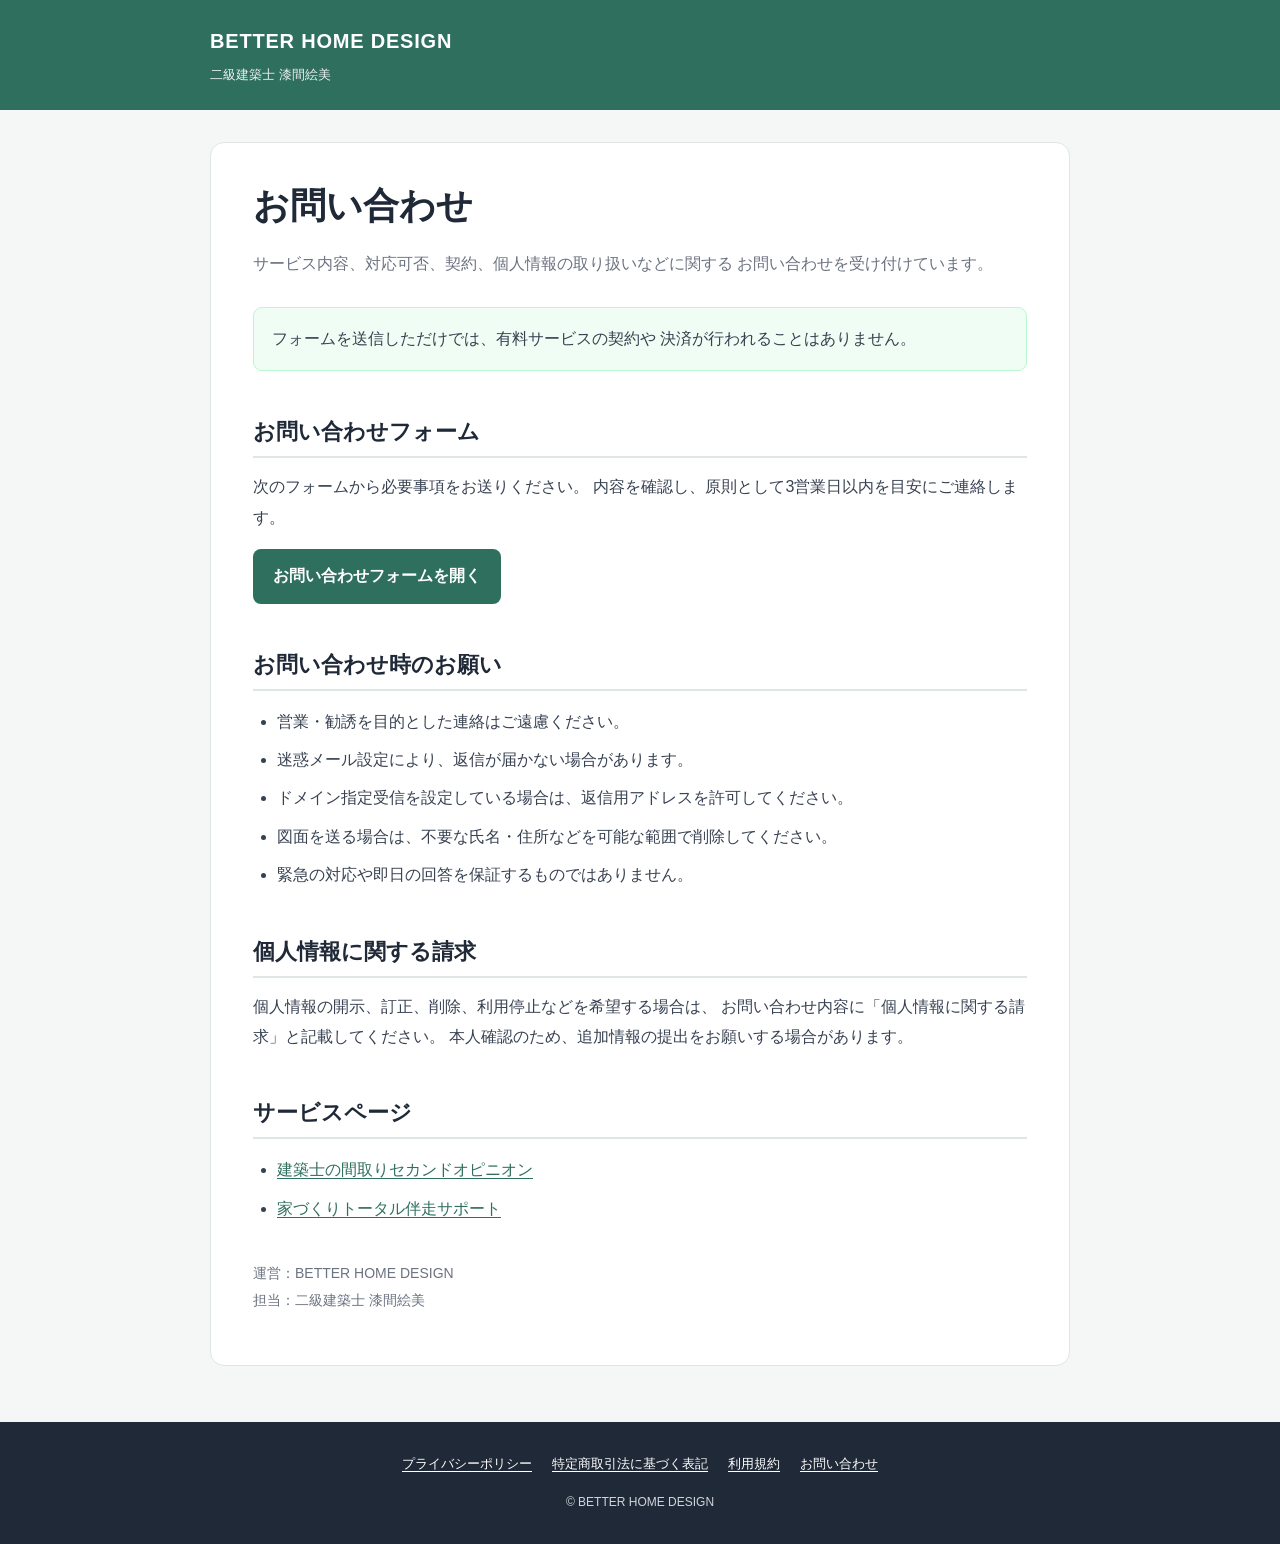
==== contact.html @ a0e67a59 "Add contact.html for inquiry information" ====
<!doctype html>
<html lang="ja">
<head>
  <meta charset="UTF-8">
  <meta name="viewport" content="width=device-width,initial-scale=1">
  <meta name="description" content="BETTER HOME DESIGNへのお問い合わせ窓口です。">
  <title>お問い合わせ｜BETTER HOME DESIGN</title>
  <link rel="stylesheet" href="styles.css">
</head>

<body>
  <header class="site-header">
    <div class="header-inner">
      <p class="brand-name">
        <a href="./">BETTER HOME DESIGN</a>
      </p>
      <p class="brand-description">二級建築士 漆間絵美</p>
    </div>
  </header>

  <main>
    <h1>お問い合わせ</h1>

    <p class="lead">
      サービス内容、対応可否、契約、個人情報の取り扱いなどに関する
      お問い合わせを受け付けています。
    </p>

    <div class="notice">
      フォームを送信しただけでは、有料サービスの契約や
      決済が行われることはありません。
    </div>

    <h2>お問い合わせフォーム</h2>

    <p>
      次のフォームから必要事項をお送りください。
      内容を確認し、原則として3営業日以内を目安にご連絡します。
    </p>

    <p>
      <a
        class="button"
        href="【要入力：お問い合わせフォームURL】"
        target="_blank"
        rel="noopener noreferrer"
      >
        お問い合わせフォームを開く
      </a>
    </p>

    <h2>お問い合わせ時のお願い</h2>

    <ul>
      <li>営業・勧誘を目的とした連絡はご遠慮ください。</li>
      <li>迷惑メール設定により、返信が届かない場合があります。</li>
      <li>ドメイン指定受信を設定している場合は、返信用アドレスを許可してください。</li>
      <li>図面を送る場合は、不要な氏名・住所などを可能な範囲で削除してください。</li>
      <li>緊急の対応や即日の回答を保証するものではありません。</li>
    </ul>

    <h2>個人情報に関する請求</h2>

    <p>
      個人情報の開示、訂正、削除、利用停止などを希望する場合は、
      お問い合わせ内容に「個人情報に関する請求」と記載してください。
      本人確認のため、追加情報の提出をお願いする場合があります。
    </p>

    <h2>サービスページ</h2>

    <ul>
      <li>
        <a href="https://emy-renovation.github.io/madori-consulting/">
          建築士の間取りセカンドオピニオン
        </a>
      </li>
      <li>
        <a href="https://emy-renovation.github.io/total-support/">
          家づくりトータル伴走サポート
        </a>
      </li>
    </ul>

    <p class="updated">
      運営：BETTER HOME DESIGN<br>
      担当：二級建築士 漆間絵美
    </p>
  </main>

  <footer class="site-footer">
    <nav class="footer-nav" aria-label="法務情報">
      <a href="privacy.html">プライバシーポリシー</a>
      <a href="tokusho.html">特定商取引法に基づく表記</a>
      <a href="terms.html">利用規約</a>
      <a href="contact.html">お問い合わせ</a>
    </nav>

    <p class="copyright">© BETTER HOME DESIGN</p>
  </footer>
</body>
</html>
---- styles.css ----
:root {
  --brand: #2f6f5e;
  --brand-dark: #234f45;
  --accent: #c2410c;
  --text: #374151;
  --muted: #6b7280;
  --background: #f5f7f6;
  --surface: #ffffff;
  --border: #dfe6e3;
  --notice: #f0fdf4;
  --warning: #fff7ed;
  --max-width: 860px;
}

* {
  box-sizing: border-box;
}

html {
  scroll-behavior: smooth;
}

body {
  margin: 0;
  color: var(--text);
  background: var(--background);
  font-family:
    "Hiragino Kaku Gothic ProN",
    "Hiragino Sans",
    "Yu Gothic",
    Meiryo,
    sans-serif;
  font-size: 16px;
  line-height: 1.9;
}

a {
  color: var(--brand);
  text-underline-offset: 3px;
}

a:hover {
  color: var(--accent);
}

.site-header {
  color: #ffffff;
  background: var(--brand);
}

.header-inner {
  width: min(calc(100% - 32px), var(--max-width));
  margin: 0 auto;
  padding: 22px 0;
}

.brand-name {
  margin: 0;
  font-size: 20px;
  font-weight: 700;
  letter-spacing: 0.04em;
}

.brand-name a {
  color: #ffffff;
  text-decoration: none;
}

.brand-description {
  margin: 3px 0 0;
  font-size: 13px;
  opacity: 0.9;
}

main {
  width: min(calc(100% - 32px), var(--max-width));
  margin: 32px auto 56px;
  padding: 36px 42px;
  background: var(--surface);
  border: 1px solid var(--border);
  border-radius: 14px;
}

h1,
h2,
h3 {
  color: #1f2937;
  line-height: 1.5;
}

h1 {
  margin: 0 0 16px;
  font-size: clamp(26px, 5vw, 36px);
}

h2 {
  margin: 44px 0 14px;
  padding-bottom: 8px;
  font-size: 22px;
  border-bottom: 2px solid var(--border);
}

h3 {
  margin: 28px 0 8px;
  font-size: 18px;
}

p {
  margin: 0 0 16px;
}

ul,
ol {
  padding-left: 1.5em;
}

li {
  margin-bottom: 8px;
}

.lead {
  margin-bottom: 28px;
  color: var(--muted);
}

.notice {
  margin: 24px 0;
  padding: 16px 18px;
  background: var(--notice);
  border: 1px solid #bbf7d0;
  border-radius: 9px;
}

.warning {
  margin: 24px 0;
  padding: 16px 18px;
  background: var(--warning);
  border: 1px solid #fed7aa;
  border-radius: 9px;
}

.legal-table {
  width: 100%;
  margin: 20px 0;
  border-collapse: collapse;
}

.legal-table th,
.legal-table td {
  padding: 14px 16px;
  vertical-align: top;
  border: 1px solid var(--border);
}

.legal-table th {
  width: 29%;
  text-align: left;
  background: #f0f5f3;
}

.link-list {
  display: grid;
  grid-template-columns: repeat(2, minmax(0, 1fr));
  gap: 14px;
  margin: 24px 0;
  padding: 0;
  list-style: none;
}

.link-list li {
  margin: 0;
}

.link-list a {
  display: block;
  height: 100%;
  padding: 18px;
  color: var(--text);
  font-weight: 700;
  text-decoration: none;
  background: #ffffff;
  border: 1px solid var(--border);
  border-radius: 9px;
}

.link-list a:hover {
  color: var(--brand);
  border-color: var(--brand);
}

.button {
  display: inline-block;
  padding: 12px 20px;
  color: #ffffff;
  font-weight: 700;
  text-decoration: none;
  background: var(--brand);
  border-radius: 8px;
}

.button:hover {
  color: #ffffff;
  background: var(--brand-dark);
}

.updated {
  margin-top: 36px;
  color: var(--muted);
  font-size: 14px;
}

.site-footer {
  padding: 30px 16px;
  color: #d1d5db;
  text-align: center;
  background: #1f2937;
}

.footer-nav {
  display: flex;
  flex-wrap: wrap;
  justify-content: center;
  gap: 8px 20px;
  margin-bottom: 14px;
}

.footer-nav a {
  color: #ffffff;
  font-size: 13px;
}

.copyright {
  margin: 0;
  font-size: 12px;
}

@media (max-width: 640px) {
  main {
    margin-top: 18px;
    padding: 26px 20px;
  }

  .link-list {
    grid-template-columns: 1fr;
  }

  .legal-table,
  .legal-table tbody,
  .legal-table tr,
  .legal-table th,
  .legal-table td {
    display: block;
    width: 100%;
  }

  .legal-table tr {
    margin-bottom: 14px;
  }

  .legal-table th,
  .legal-table td {
    border-bottom: 0;
  }

  .legal-table td {
    border-bottom: 1px solid var(--border);
  }
}
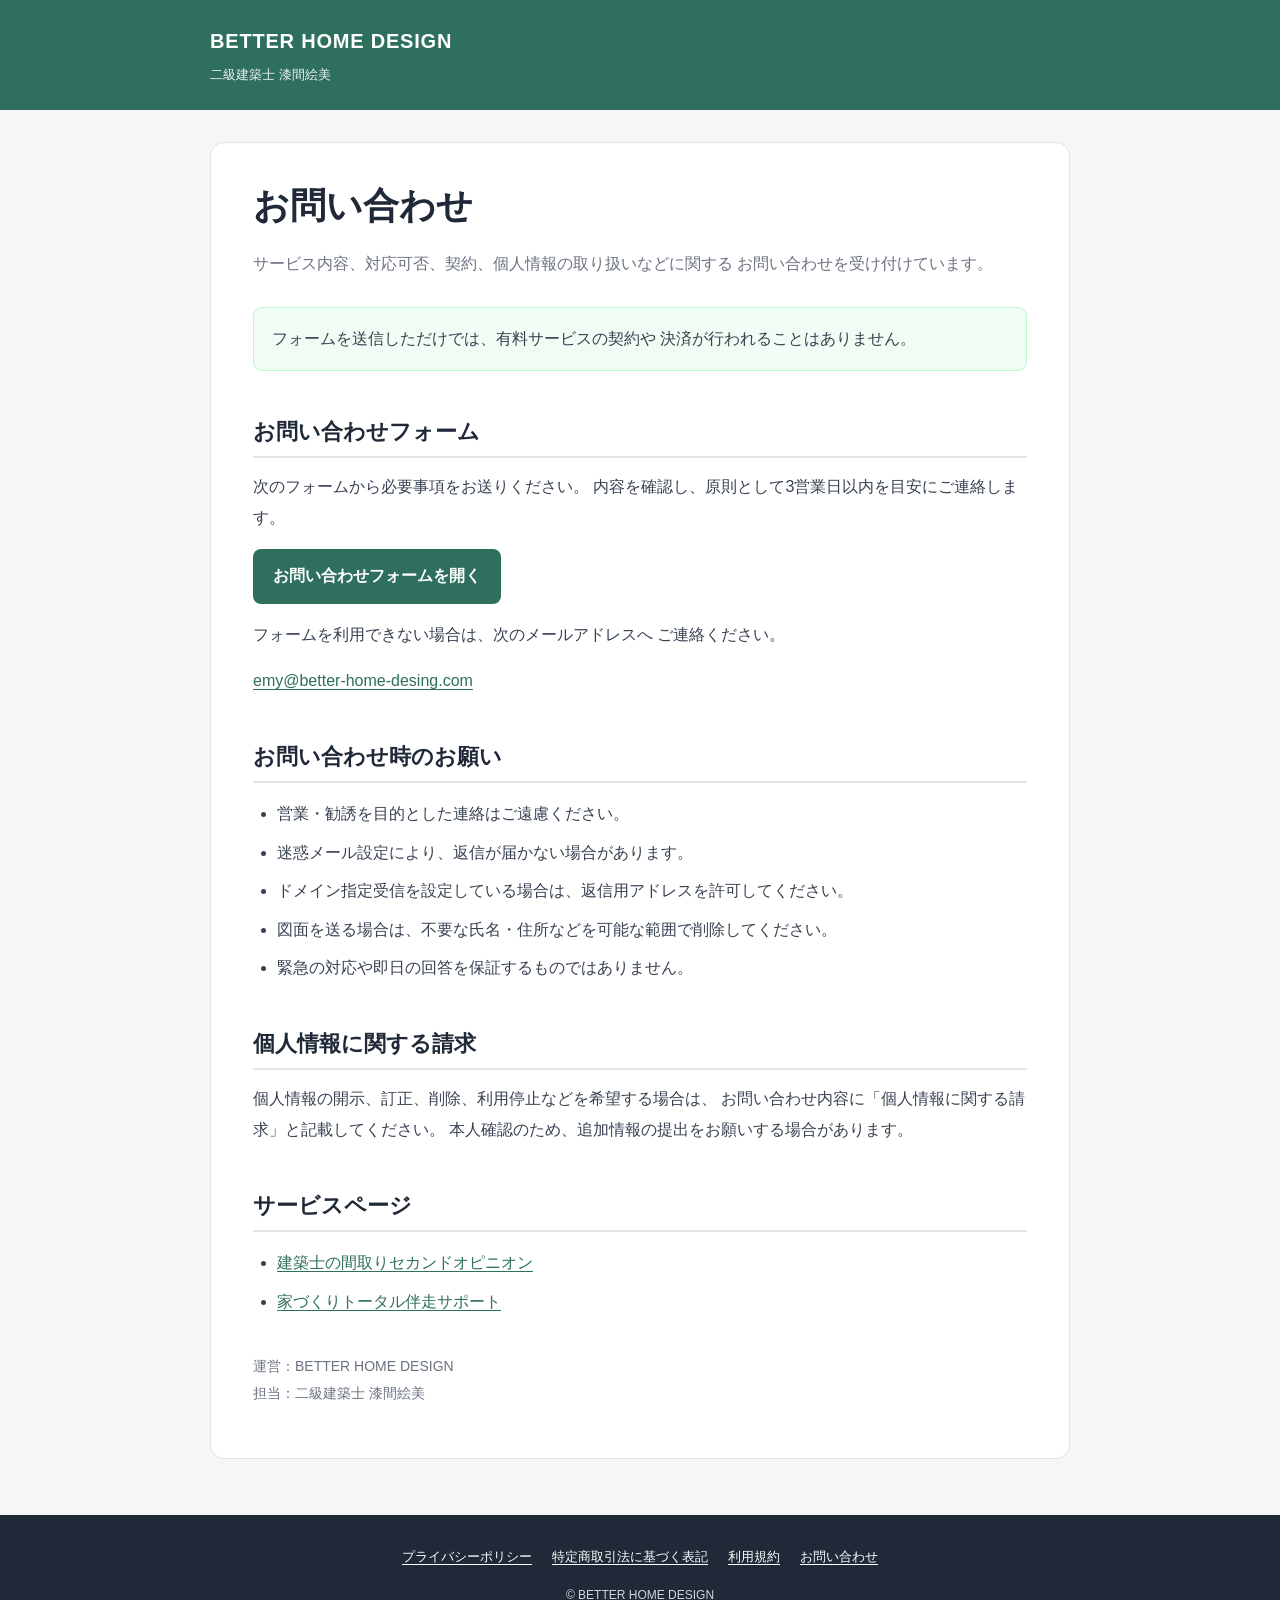
==== commit 8d771d78: "Update contact.html" ====
--- a/contact.html
+++ b/contact.html
@@ -41,14 +41,24 @@
     <p>
       <a
         class="button"
-        href="【要入力：お問い合わせフォームURL】"
+        href="https://forms.gle/XPNtVcG6eYXzLZac7
+"
         target="_blank"
         rel="noopener noreferrer"
       >
         お問い合わせフォームを開く
       </a>
     </p>
+<p>
+  フォームを利用できない場合は、次のメールアドレスへ
+  ご連絡ください。
+</p>
 
+<p>
+  <a href="mailto:emy@better-home-desing.com">
+    emy@better-home-desing.com
+  </a>
+</p>
     <h2>お問い合わせ時のお願い</h2>
 
     <ul>
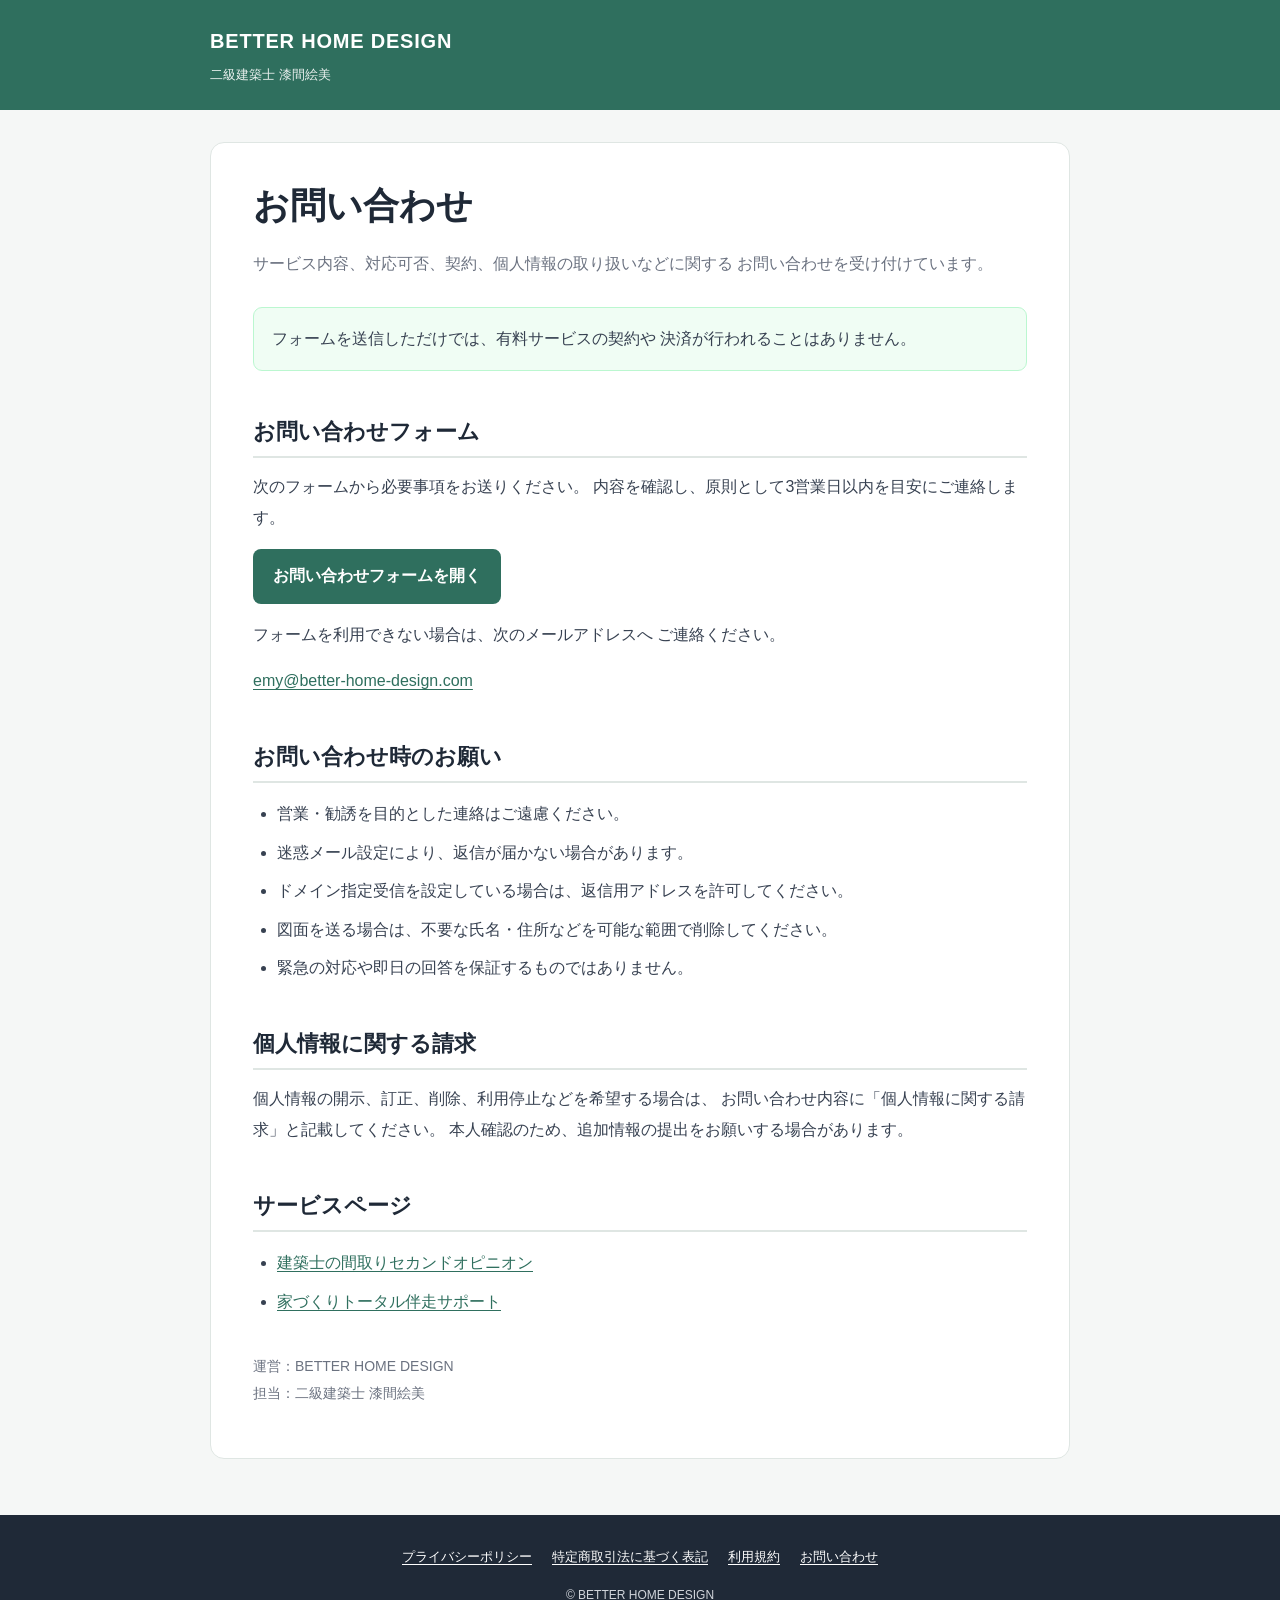
==== commit 6a66ea13: "Fix email address typo in contact.html" ====
--- a/contact.html
+++ b/contact.html
@@ -55,8 +55,8 @@
 </p>
 
 <p>
-  <a href="mailto:emy@better-home-desing.com">
-    emy@better-home-desing.com
+  <a href="mailto:emy@better-home-design.com">
+    emy@better-home-design.com
   </a>
 </p>
     <h2>お問い合わせ時のお願い</h2>
